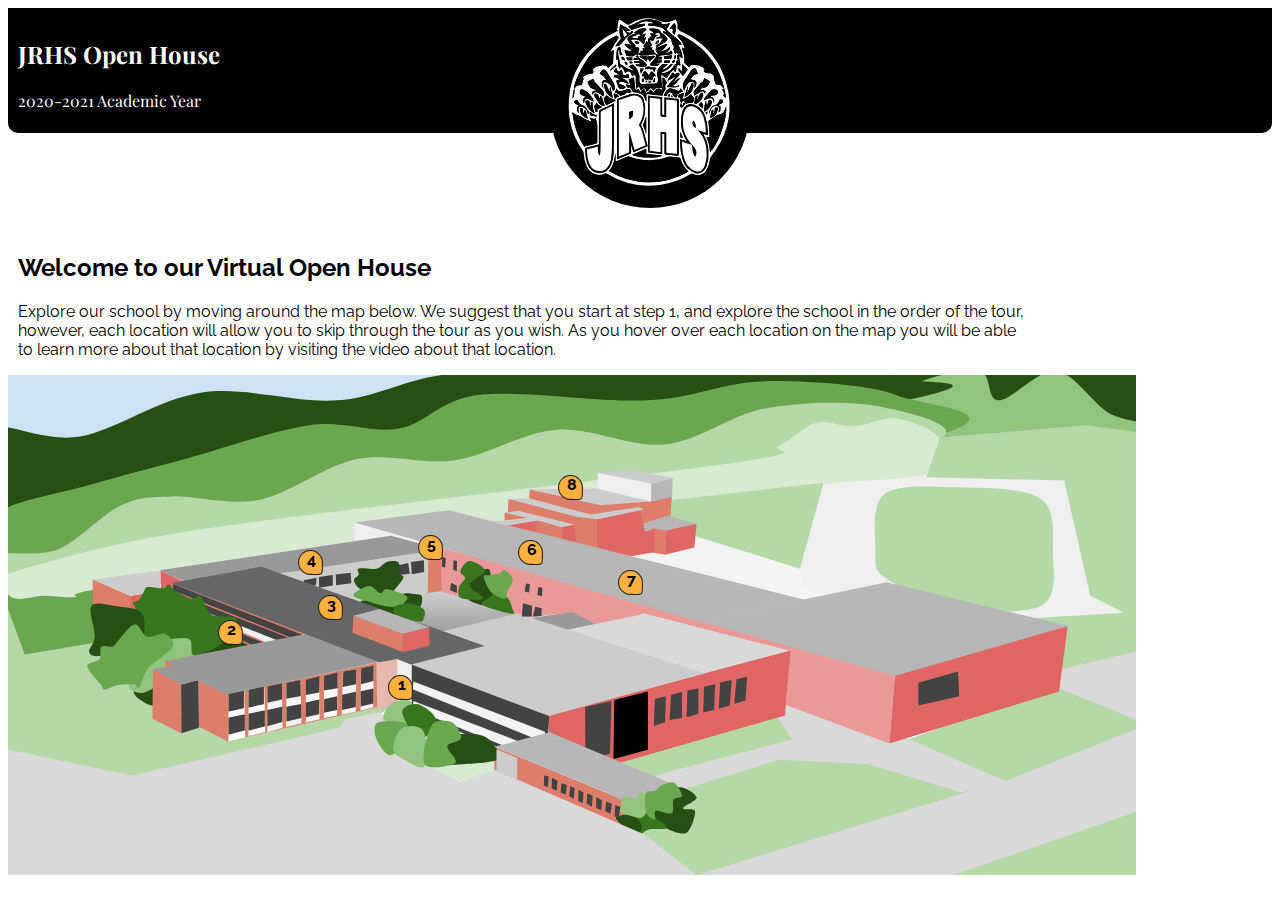
==== tour.html @ 13a3b646 "Fix" ====
<!doctype html>
<html>
<head>
<meta charset="utf-8">
<title>JRHS Open House</title>
<link href="css.css" rel="stylesheet" type="text/css">
<link rel="stylesheet"
  href="https://fonts.googleapis.com/css?family=Playfair+Display|Raleway">

</head>

<body>
	<div class="header">
		<div class="title">
			<h2>JRHS Open House</h2>
			<p>2020-2021 Academic Year</p>
		
		</div>
	<div class="logo">
		
	</div>
		
	</div>
	
<div class ="intro">
		<h2>Welcome to our Virtual Open House</h2>
		<p>Explore our school by moving around the map below. We suggest that you start at step 1, and explore the school in the order of the tour, however, each location will allow you to skip through the tour as you wish. As you hover over each location on the map you will be able to learn more about that location by visiting the video about that location.&nbsp; &nbsp; &nbsp; &nbsp;</p>
		</div>
	<div class="map">
	
		<div class="marker" id="one">
		  <strong>1</strong>
		  <div class="tool-tip" id="welcome"> <a href="http://youtube.com">Welcome</a>
		  </div>
        </div>
		
		<div class="marker" id="two">
		  <strong>2</strong>
		  <div class="tool-tip" id="sport-etudes"> <a href="http://youtube.com">Sport-Etudes</a>
		  </div>
        </div>
		
		<div class="marker" id="three">
		  <strong>3</strong>
		  <div class="tool-tip" id="cycle-1"> <a href="http://youtube.com">Cycle 1</a>
		  </div>
        </div>
		
		<div class="marker" id="four">
		  <strong>4</strong>
		  <div class="tool-tip" id="art"> <a href="http://youtube.com">Art</a>
		  </div>
		</div>
			
		<div class="marker" id="five">
		  <strong>5</strong>
		  <div class="tool-tip" id="math"> <a href="http://youtube.com">Math</a>
		  </div>
		</div>
			
		<div class="marker" id="six">
		  <strong>6</strong>
		  <div class="tool-tip" id="science"> <a href="http://youtube.com">Science</a>
		  </div>
		</div>	
      
		<div class="marker" id="seven">
		  <strong>7</strong>
		  <div class="tool-tip" id="english"> <a href="http://youtube.com">English</a>
		  </div>
		</div>
			
		<div class="marker" id="eight">
		  <strong>8</strong>
		  <div class="tool-tip" id="theatre"> <a href="http://youtube.com">Theatre &amp; Music</a>
		  </div>
		</div>
	
	</div>

</body>
</html>
---- css.css ----
@charset "utf-8";
body{
	font-family: Raleway, serif;
}
.title {
	font-family: Playfair Display, serif;
	width: 300px;
	position: absolute;
	padding: 10px;
	padding-bottom: 10px;
	}

.intro {
	font-family: raleway, serif;
	padding-top: 100px;
	padding-left: 10px;
	width: 80%;
}

.intromain{
	width: 100% !important;
	justify-content: center;
	align-items: center;
	text-align: center;
}

.map{
	position: absolute;
	background-image: url(./map.svg);
	background-repeat: no-repeat;
	background-size: contain;
	padding-left: 10px;
	height: 500px;
	width: 100%;
	display: block;
	}

.header {
	background-color: #000000;
	border: 0px;
	height: 125px;
	color: #ffffff;
	border-bottom-left-radius: 10px;
	border-bottom-right-radius: 10px;
}
.logo {
	position: absolute;
	background-image: url("./jrhslogo.svg");
	left: 43%;
	width: 200px;
	height: 200px;
	background-repeat: no-repeat;
}

.buttons{
	display: flex;
	justify-content: center;
	align-items: center;
}

a.button {
  	background-color: white; 
  	color: black; 
  	border: 2px solid #555555;
  	padding: 16px 32px;
  	text-align: center;
  	text-decoration: none;
  	display: inline-block;
  	font-size: 16px;
  	margin: 4px 2px;
  	transition-duration: 0.4s;
  	cursor: pointer;
	width: 200px;
	-webkit-appearance: button;
    -moz-appearance: button;
    appearance: button;
}

a.button1 {
  	background-color: white; 
  	color: black; 
  	border: 2px solid #555555;
	align-items: center;
}

a.button1:hover {
  	background-color: #555555;
  	color: white;
	box-shadow: 0 12px 16px 0 rgba(0,0,0,0.24), 0 17px 50px 0 rgba(0,0,0,0.19);
}

.marker {
	position:relative;
	background-image: url("./marker.svg");
	background-repeat: no-repeat;
	background-size: contain;
	width: 25px;
	height: 25px;
	text-align: center;
	text-indent: 2px;
}

.tool-tip {
	background:hsla(0,0%,0%,0.60);
	height: 16px;
	font-family: raleway, serif;
	text-align: center;
	padding: 8px 0;
	color: #ffffff;
	border-bottom-left-radius: 5px;
	border-bottom-right-radius: 5px;
	border-top-left-radius: 5px;
	border-top-right-radius: 5px;
	padding-top: 5px;
	font-weight: bold;
}

#welcome {
	visibility: hidden;
	width: 100px;
}

#sport-etudes {
	visibility: hidden;
	width: 130px;
}

#cycle-1 {
	visibility: hidden;
	width: 100px;
}

#art {
	visibility: hidden;
	width: 80px;
}

#math {
	visibility: hidden;
	width: 80px;
}

#science {
	visibility: hidden;
	width: 80px;
}

#english {
	visibility: hidden;
	width: 80px;
}

#theatre {
	visibility: hidden;
	width: 150px;
}

#p {
	font-family: raleway, serif;
}
#one {
	top: 300px;
	left: 370px;
}

#two {
	top: 220px;
    left: 200px;
}

#three {
	top: 170px;
	left: 300px;
}

#four {
	top: 100px;
	left: 280px;
}

#five {
	top: 60px;
	left: 400px;
}

#six {
	top: 40px;
	left: 500px;
}

#seven {
	top: 45px;
	left: 600px;
}

#eight {
	position: inherit;
	top: 100px;
	left: 550px;
}


#one:hover #welcome{
	visibility: visible; 
} 

#two:hover #sport-etudes{
	visibility: visible; 
} 

#three:hover #cycle-1{
	visibility: visible; 
} 

#four:hover #art{
	visibility: visible; 
} 

#five:hover #math{
	visibility: visible; 
} 

#six:hover #science{
	visibility: visible; 
} 

#seven:hover #english{
	visibility: visible; 
} 

#eight:hover #theatre{
	visibility: visible; 
} 


a {
	color: aliceblue;
}
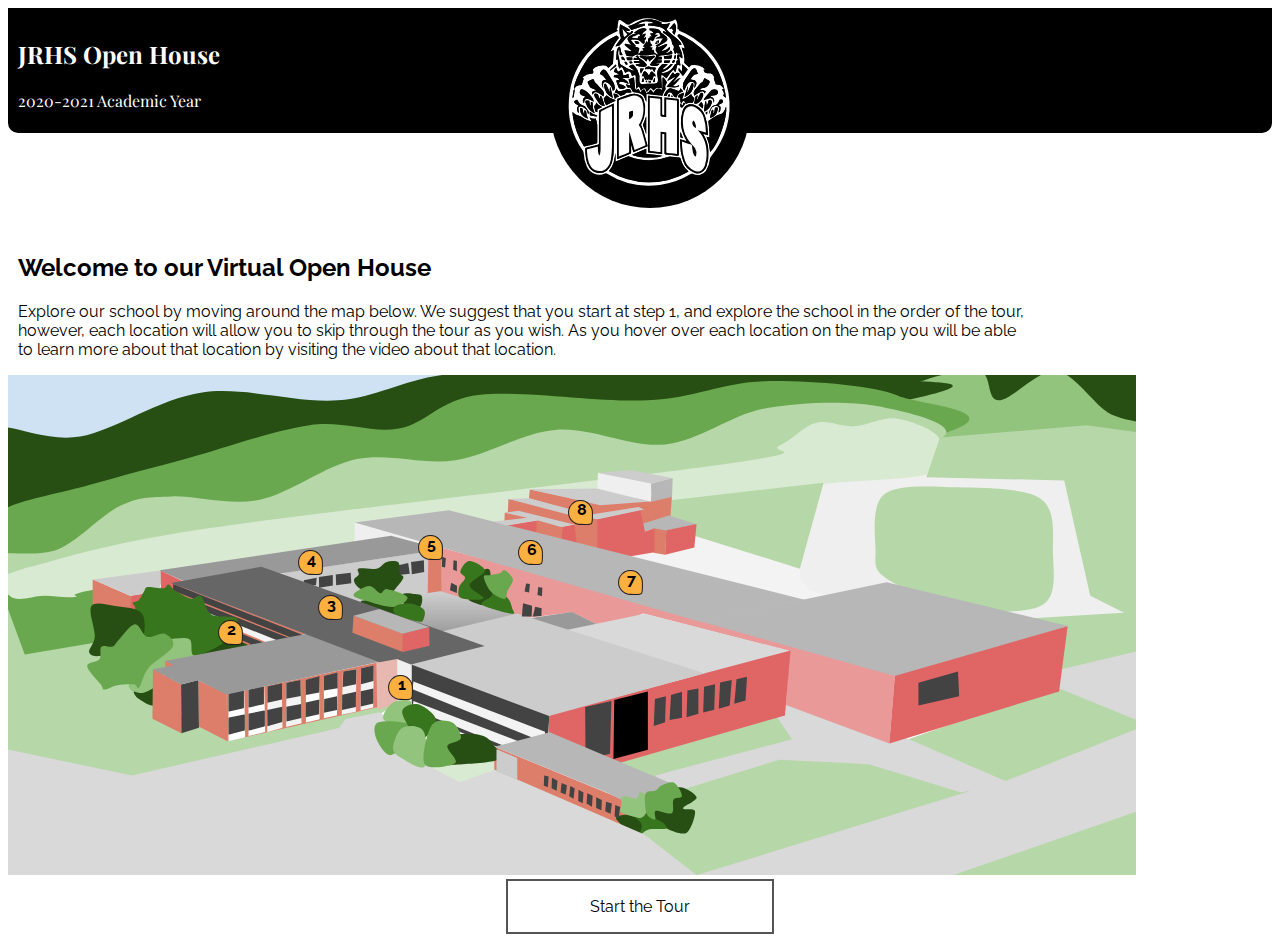
==== commit af57ad52: "mobiletour" ====
--- a/tour.html
+++ b/tour.html
@@ -75,8 +75,9 @@
 		  <div class="tool-tip" id="theatre"> <a href="http://youtube.com">Theatre &amp; Music</a>
 		  </div>
 		</div>
-	
-	</div>
-
+		</div>
+<div class="buttons">
+	<a class="button button1" href="../tourguide.html">Start the Tour</a>
+		</div>
 </body>
 </html>
--- a/css.css
+++ b/css.css
@@ -17,6 +17,26 @@
 	width: 80%;
 }
 
+.mobileintro {
+	display: flex;
+	flex-wrap: wrap;
+	justify-content: center;
+	width: 100%;
+}
+
+.mobileintrotitle{
+	display: flex;
+	flex-basis: 50%;
+	justify-content: center;
+}
+
+.mobileintrotext{
+	display: flex;
+	flex-basis: 100%;
+	text-align: center;
+	justify-content: center;
+	}
+
 .intromain{
 	width: 100% !important;
 	justify-content: center;
@@ -25,7 +45,7 @@
 }
 
 .map{
-	position: absolute;
+	position: flex;
 	background-image: url(./map.svg);
 	background-repeat: no-repeat;
 	background-size: contain;
@@ -34,6 +54,14 @@
 	width: 100%;
 	display: block;
 	}
+
+.mobilemap{
+	background-image: url("./JRHS_Mobile.svg");
+	width: 100%;
+	height: 300px;
+	background-position: center;
+	background-repeat: no-repeat;
+}
 
 .header {
 	background-color: #000000;
@@ -115,6 +143,13 @@
 	font-weight: bold;
 }
 
+.mobilemapinfo{
+	width: 500px;
+	text-align: left;
+	display: flex;
+	justify-content: center;
+}
+
 #welcome {
 	visibility: hidden;
 	width: 100px;
@@ -194,8 +229,7 @@
 }
 
 #eight {
-	position: inherit;
-	top: 100px;
+	bottom: 50px;
 	left: 550px;
 }
 
@@ -237,4 +271,6 @@
 	color: aliceblue;
 }
 
-
+li {
+	font-weight: bold;
+}
